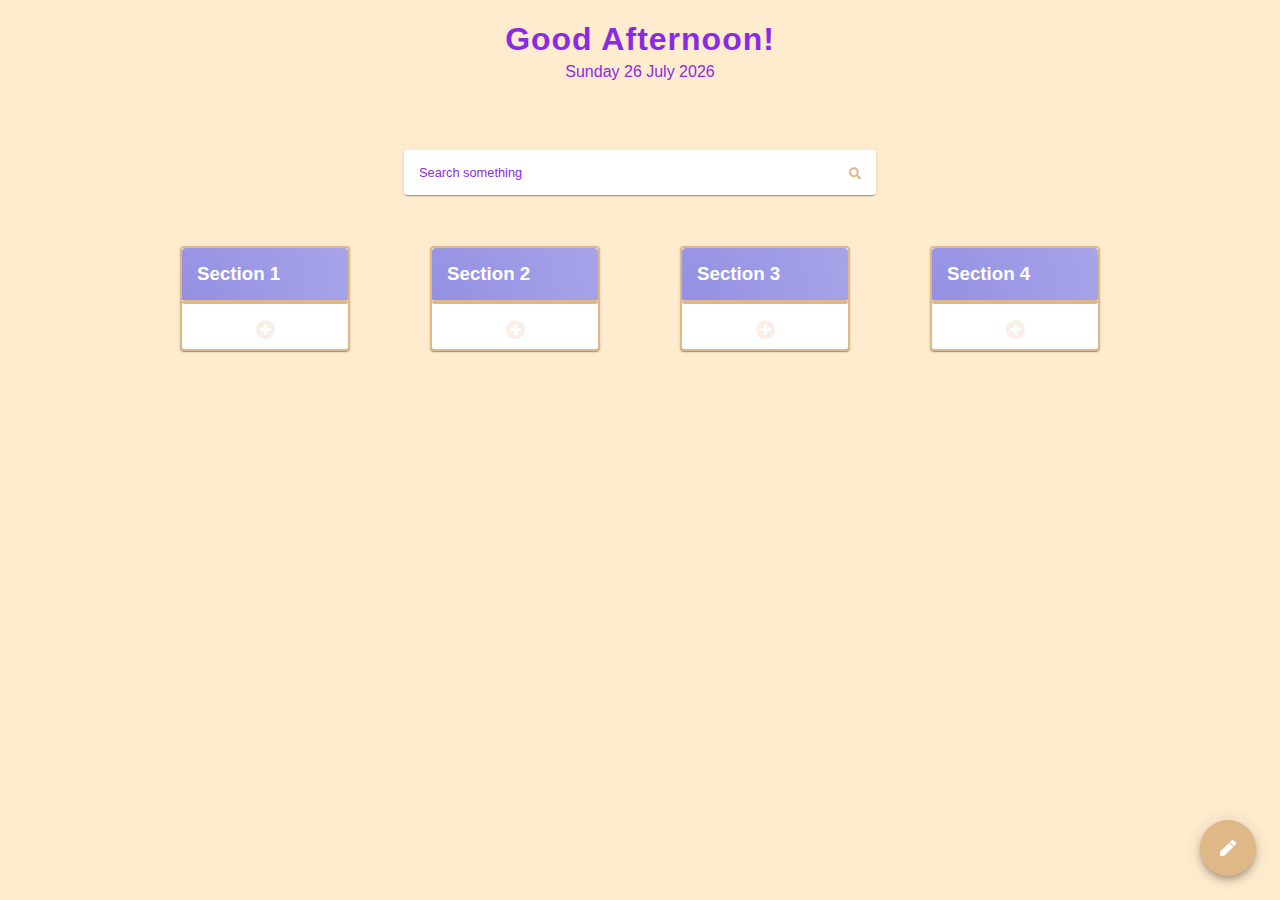
==== index2.html @ a4833648 "working yet?" ====
<!DOCTYPE html>
<html lang="en">
  <head>
    <meta charset="UTF-8" />
    <meta name="viewport" content="width=device-width, initial-scale=1.0" />
    <meta http-equiv="X-UA-Compatible" content="ie=edge" />
    <link rel="stylesheet" href="/CSS/final2.css" />
    <link rel="stylesheet" href="/CSS/webfonts/fontawesome.min.css" />
    <title>Main Window</title>
  </head>

  <body>
    <nav class="nav-main-wrapper">
      <hr class="nav-border" />
      <div class="nav-content-wrapper">
        <div class="nav-content">
          <h1 class="show-salute"></h1>
          <p class="show-date"></p>
        </div>
      </div>
    </nav>
    <div class="centered-bar">
      <div class="form-wrap">
        <form
          class="search-form"
          method="get"
          action="https://www.google.com/search"
        >
          <input
            class="search-input hover"
            name="q"
            type="text"
            placeholder="Search something"
          />
          <button class="go-search ripple ripple-dark hover-dark" type="submit">
            <i class="fa fa-search"></i>
          </button>
        </form>
      </div>
    </div>
    <div class="sidenav">
      <i id="close-sidebar" class="fas fa-times closebtn hover-light"></i>
      <div class="form-error">
        <p class="form-error-title">You can't leave empty fields</p>
      </div>
      <div class="sidebar-form">
        <form id="bookmark-form">
          <p class="sidebar-form-title">New bookmark</p>
          <div class="input-wrapper">
            <label for="get-url" class="floating-label">URL domain</label>
            <input class="form-input hover-dark" type="text" id="get-url" />
          </div>
          <div class="input-wrapper">
            <label for="get-name" class="floating-label">Bookmark name</label>
            <input class="form-input hover-dark" type="text" id="get-name" />
          </div>
          <button class="ripple submit-form hover-light" id="send-data">
            add
          </button>
        </form>
      </div>
      <div class="form-spacer"></div>
      <div class="form-footer">
        <p class="form-footer-title">Follow me in social media</p>
        <div class="my-sites">
          <a href="#"><i class="icon-site fas fa-home hover-icon"></i></a>
          <a href="https://github.com/BigMoneyBones"
            ><i class="icon-site fab fa-github hover-icon"></i
          ></a>
          <a href="https://twitter.com"
            ><i class="icon-site fab fa-twitter hover-icon"></i
          ></a>
          <a href="https://www.instagram.com/jessebonesfit/"
            ><i class="icon-site fab fa-instagram hover-icon"></i
          ></a>
        </div>
      </div>
    </div>
    <div class="body-wrapper">
      <div class="box">
        <h3 class="box-header">Section 1</h3>
        <ul class="box-content" id="section1"></ul>
        <div class="add-button" data-section="#section1">
          <i id="dev-id" class="fas fa-plus-circle"></i>
        </div>
      </div>
      <div class="box">
        <h3 class="box-header">Section 2</h3>
        <ul class="box-content" id="section2"></ul>
        <div class="add-button" data-section="#section2">
          <i id="reddit-id" class="fas fa-plus-circle"></i>
        </div>
      </div>
      <div class="box">
        <h3 class="box-header">Section 3</h3>
        <ul class="box-content" id="section3"></ul>
        <div class="add-button" data-section="#section3">
          <i id="social-id" class="fas fa-plus-circle"></i>
        </div>
      </div>
      <div class="box">
        <h3 class="box-header">Section 4</h3>
        <ul class="box-content" id="section4"></ul>
        <div class="add-button" data-section="#section4">
          <i id="others-id" class="fas fa-plus-circle"></i>
        </div>
      </div>
    </div>
    <button id="modal-trigger" class="ripple float-btn hover-light">
      <i class="fas fa-pen"></i>
    </button>
    <div class="modal-overlay">
      <div class="modal">
        <div class="modal-header">
          <p class="modal-title">Edit section</p>
        </div>
        <div class="modal-content">
          <div class="input-wrapper">
            <div class="dropdown">
              <button
                id="dropdown-trigger"
                class="dropdown-btn ripple ripple-dark hover-dark"
              >
                Select section
              </button>
              <ul id="page-sections" class="dropdown-content"></ul>
            </div>
          </div>
          <div class="input-wrapper">
            <label for="modal-input" class="floating-label">Replace with</label>
            <input id="modal-input" class="form-input hover-dark" type="text" />
          </div>
        </div>
        <div class="modal-footer">
          <button
            id="close-modal"
            class="modal-btn btn-flat ripple ripple-dark hover-dark"
          >
            Cancel
          </button>
          <button id="section-change" class="modal-btn ripple hover-light">
            Apply
          </button>
        </div>
      </div>
    </div>
    <div class="sidebar-overlay"></div>
    <script src="/JS/final2.js"></script>
  </body>
</html>
---- CSS/final2.css ----
/* Glbal variables  */
/*// root is used to declare css variable for later use */
/**/
:root {
  --body-background: blanchedalmond;
  --main-fg-color: burlywood;
  --second-text-color: orange;
  --main-text-color: blueviolet;
  --placeholder-text-color: red; /* this is only use for the placeholder text icon */
  --main-border-radius: 4px;
  --main-box-shadow: 0 2px 1px -1px rgba(0, 0, 0, 0.2),
    0 1px 1px 0 rgba(0, 0, 0, 0.14), 0 1px 3px 0 rgba(0, 0, 0, 0.12);
  --main-sidebar-shadow: 0 8px 10px -5px rgba(0, 0, 0, 0.2),
    0 16px 24px 2px rgba(0, 0, 0, 0.14), 0 6px 30px 5px rgba(0, 0, 0, 0.12);
  --dropdown-shadow: 0 2px 2px 0 rgba(0, 0, 0, 0.14),
    0 3px 1px -2px rgba(0, 0, 0, 0.12), 0 1px 5px 0 rgba(0, 0, 0, 0.2);
  --dropdown-hover-shadow: 0 5px 5px -3px rgba(0, 0, 0, 0.2),
    0 8px 10px 1px rgba(0, 0, 0, 0.14), 0 3px 14px 2px rgba(0, 0, 0, 0.12);
  --modal-shadow: 0 11px 15px -7px rgba(0, 0, 0, 0.2),
    0 24px 38px 3px rgba(0, 0, 0, 0.14), 0 9px 46px 8px rgba(0, 0, 0, 0.12);
  --fab-shadow: 0 3px 5px -1px rgba(0, 0, 0, 0.2),
    0 6px 10px 0 rgba(0, 0, 0, 0.14), 0 1px 18px 0 rgba(0, 0, 0, 0.12);
  --fab-hover-shadow: 0 5px 5px -3px rgba(0, 0, 0, 0.2),
    0 8px 10px 1px rgba(0, 0, 0, 0.14), 0 3px 14px 2px rgba(0, 0, 0, 0.12);
  --hover-box-shadow: 0 2px 2px 0 rgba(0, 0, 0, 0.14),
    0 3px 1px -2px rgba(0, 0, 0, 0.2), 0 1px 5px 0 rgba(0, 0, 0, 0.12);
  --font-bold: 900;
  --font-medium: 700;
  --font-regular: 400;
  --font-light: 300;
}
/* Keyframes for animations  i use to add movement to css elements
 the syntax is === @keyframes animationname {keyframes-selector {css-styles;}}*/
@keyframes header-animation {
  0% {
    transform: translateX(-99%);
  }
  100% {
    transform: rotate(xx) translateX(0);
  }
}

@keyframes search-animation {
  0% {
    transform: translateY(-300%);
    opacity: 0.1;
  }
  100% {
    transform: rotate(xx) translateX(0);
    opacity: 1;
  }
}

@keyframes nav-animation {
  0% {
    transform: translateY(-60%);
    opacity: 0.1;
  }
  100% {
    transform: rotate(xx) translateY(0);
    opacity: 1;
  }
}

@keyframes card-animation {
  0% {
    transform: translateY(100%);
    opacity: 0.5;
  }
  100% {
    transform: rotate(xx);
    opacity: 1;
  }
}

@keyframes heart-animation {
  0% {
    transform: scale(0.3);
    opacity: 0.1;
  }
  100% {
    opacity: 1;
  }
}

@keyframes rippleEffect {
  0% {
    transform: scale(1);
    opacity: 0.4;
  }
  100% {
    transform: scale(100);
    opacity: 0;
  }
}

/* End keyframes */

/* Reset html */

* {
  /* this is to add default values to all selected propierties */
  padding: 0;
  margin: 0;
}

/* End reset html */
/* Global selectors  all selectors without class or id, like the simple tag <Body> <p> etc*/
body {
  /*body tag, */
  position: relative;
  background-color: var(--body-background);
  font-family: "Montserrat", sans-serif;
  height: 100vh;
  display: flex;
  flex-direction: column;
  overflow-x: hidden; /* this is to avoid the scrolling  */
}

p {
  font-size: 1rem;
}

button {
  height: 32px;
  font-size: 0.9rem;
  font-weight: var(--font-regular);
}

input:focus,
button:focus {
  outline-width: 0;
}

/* transitions =  https://developer.mozilla.org/en-US/docs/Web/CSS/CSS_Transitions/Using_CSS_transitions thats the reference  */
.hover-light {
  transition: opacity 0.3s cubic-bezier(0, 0, 0.2, 1);
}

.hover-dark {
  transition: background-color 0.3s cubic-bezier(0, 0, 0.2, 1);
}

.hover-icon {
  transition: opacity 0.3s cubic-bezier(0, 0, 0.2, 1);
}

.hover-light:hover {
  opacity: 0.8;
  cursor: pointer;
}

.hover-dark:hover {
  background-color: rgba(0, 0, 0, 0.1) !important;
  cursor: pointer;
}

.hover-icon:hover {
  opacity: 0.5;
  cursor: pointer;
}

.input-wrapper {
  position: relative;
  display: flex;
}

.floating-label {
  /* old school positioning lol */
  position: absolute;
  left: 16px;
  right: auto;
  top: 18px;
  z-index: 10; /* Z-index is use to position elements with an ovrlapping effect, */
  overflow: hidden;

  transition: font-size 0.18s cubic-bezier(0.4, 0, 0.2, 1),
    color 0.18s cubic-bezier(0.4, 0, 0.2, 1);
  transition: color 0.18s cubic-bezier(0.4, 0, 0.2, 1);
  transition: transform 0.18s cubic-bezier(0.4, 0, 0.2, 1),
    color 0.18s cubic-bezier(0.4, 0, 0.2, 1);
  transition: transform 0.18s cubic-bezier(0.4, 0, 0.2, 1),
    color 0.18s cubic-bezier(0.4, 0, 0.2, 1);
  will-change: transform;
  text-overflow: ellipsis; /* text-overflow ellipsis is use to hide the text, (...) something like that, is to avoid unnessesary long strings*/
  white-space: nowrap;
  color: rgba(0, 0, 0, 0.6);
  cursor: text;
  font-size: 0.9rem; /* using REM so it is relative to the HTML or root */
}
/* before anyone ask what is cubic-bezier === it is how to like define the speed of a transition effect from a start to end 
transform ==  allow you to rotate, scale, skew, or translate an element
translateX, TrabnslateY === allow you to move an element in 2d style and only take px or % */
.label-focused {
  transform-origin: left top;
  transform: translateY(-60%) scale(0.75);
}

.label-color-focused {
  color: var(--main-fg-color);
}

.form-input {
  width: 100%;
  height: 29px;
  padding: 20px 16px 6px;
  border-top-left-radius: var(--main-border-radius);
  border-top-right-radius: var(--main-border-radius);
  border: none;
  background-color: #f5f5f5;
  font-weight: var(--font-regular);
  /*     font-size: 1rem; */
  box-shadow: 0 1px 0 0 rgba(0, 0, 0, 0.42);
  transition: background 0.18s cubic-bezier(0.4, 0, 0.2, 1);
  transition: box-shadow 0.18s cubic-bezier(0.4, 0, 0.2, 1),
    background 0.18s cubic-bezier(0.4, 0, 0.2, 1);
  transition: box-shadow 0.18s cubic-bezier(0.4, 0, 0.2, 1),
    background 0.18s cubic-bezier(0.4, 0, 0.2, 1);
}

.form-input:focus {
  box-shadow: 0 2px 0 0 var(--main-fg-color);
  background-color: rgba(0, 0, 0, 0.1);
}

.ripple {
  /* list */
  overflow: hidden;
  position: relative;
}

.ripple-effect {
  position: absolute;
  z-index: 100;
  width: 5px;
  height: 5px;
  animation: rippleEffect 0.88s 1;
  opacity: 0;
  pointer-events: none; /* this is use to add events to the pointer but since i set it to none it's not adding anything */
  border-radius: 50%;
}

/* End global selectors */

.nav-main-wrapper {
  height: 100px;
}

.nav-border {
  display: none;
  margin: 0;
  width: 100%;
  height: 4px;
  border: none;
  background-color: var(--main-fg-color);
  animation: header-animation 0.7s forwards 0s ease-in;
}

.nav-content-wrapper {
  display: flex;
  margin-top: 1rem;
}

.nav-content {
  height: 100%;
  margin: 0 auto;
  display: flex;
  flex-direction: column;
  justify-content: center;
}
.show-salute {
  font-weight: var(--font-bold);
  color: var(--main-text-color);
  letter-spacing: 1px;
  vertical-align: middle;
  font-size: 2em;
  animation: nav-animation 0.7s forwards 0s cubic-bezier(0.4, 0, 0.2, 1);
  padding: 0;
  margin: 5px 0;
}

.show-date {
  font-weight: var(--font-regular);
  color: var(--main-text-color);
  font-size: 1rem;
  animation: nav-animation 0.7s forwards 0s cubic-bezier(0.4, 0, 0.2, 1);
  align-self: center;
}

.centered-bar {
  display: flex;
  justify-content: center;
  margin-top: 50px;
  animation: search-animation 0.7s forwards 0s cubic-bezier(0.4, 0, 0.2, 1);
}

@media only screen and (max-width: 609px) {
  /* responsive design  */
  .form-wrap {
    width: 85%;
  }
}

.search-form {
  width: auto;
  display: flex;
  box-shadow: var(--main-box-shadow);
  background-color: white;
  border: none;
  border-radius: var(--main-border-radius);
  transition: box-shadow 0.2s cubic-bezier(0, 0, 0.2, 1);
}
.search-form:hover {
  box-shadow: var(--hover-box-shadow);
}

.search-input {
  font-size: 0.8rem;
  padding: 5px 15px;
  width: 400px;
  height: 35px;
  border-radius: var(--main-border-radius);
  border: none;
}

.search-input::placeholder {
  opacity: 1;
  color: var(--main-text-color);
  font-weight: var(--font-regular);
}

.go-search {
  height: auto;
  padding: 0 15px;
  color: var(--main-fg-color);
  background-color: white;
  border: none;
  border-radius: var(--main-border-radius);
}

.go-search i {
  font-size: 12px;
  cursor: pointer;
}

.sidenav {
  height: 100%;
  width: 250px;
  position: fixed;
  z-index: 1;
  top: 0;
  left: 0;
  background-color: white;
  overflow-x: hidden;
  transition: transform 0.35s cubic-bezier(0.4, 0, 0.2, 1);
  transition: transform 0.35s cubic-bezier(0.4, 0, 0.2, 1);
  display: flex;
  flex-direction: column;
  padding-top: 50px;
  transform: translateX(-250px);
}

.sidenav-isvisible {
  box-shadow: var(--main-sidebar-shadow);
  transform: translateX(0%);
}

.closebtn {
  color: var(--main-fg-color);
  position: absolute;
  top: 0;
  right: 0;
  font-size: 20px;
  margin-top: 15px;
  margin-right: 15px;
  cursor: pointer;
}

.form-error {
  height: 0px;
  display: flex;
  justify-content: center;
  background-color: hsl(354, 85%, 44%);
  transition: height 0.5s cubic-bezier(0.4, 0, 0.2, 1);
}

.form-error-title {
  display: none;
}

.form-error-isvisible {
  height: 28px;
}

.form-error-isvisible .form-error-title {
  display: initial;
  margin: 5px 0;
  color: white;
  font-size: 0.8rem;
}

.sidebar-form {
  padding: 10px 20px;
}

#bookmark-form {
  display: flex;
  flex-direction: column;
  justify-content: center;
}

.sidebar-form-title {
  color: var(--main-text-color);
  margin-bottom: 10px;
}

.input-wrapper {
  margin-bottom: 15px;
}

.submit-form {
  border: none;
  color: white;
  background-color: var(--main-fg-color);
  border-radius: var(--main-border-radius);
  padding: 0px 16px;
  margin: 15px 0;
  align-self: flex-end;
}

.form-spacer {
  flex-grow: 1;
}

.form-footer {
  width: 250px;
  margin-bottom: 60px;
}

.form-footer-title {
  font-size: 0.8rem;
  font-weight: var(--font-regular);
  color: var(--main-text-color);
  text-align: center;
  margin-bottom: 5px;
}

.my-sites {
  text-align: center;
}

.icon-site {
  color: var(--main-text-color);
  padding-left: 5px;
}

.icon-site i {
  font-size: 1.1rem;
}

.body-wrapper {
  /* it's time to use GRID  */
  margin-top: 4%;
  display: grid;
  grid-template-columns: repeat(auto-fit, 170px);
  grid-template-rows: auto;
  grid-gap: 80px;
  justify-content: center;
  align-items: start;
  flex-grow: 1;
}

@media only screen and (max-width: 850px) {
  .body-wrapper {
    padding-top: 10%;
    margin: 0px 15px;
    grid-column-gap: 20px;
    grid-row-gap: 0px;
  }
}

.box {
  animation: card-animation 0.7s forwards 0s cubic-bezier(0, 0, 0.2, 1);
  box-shadow: var(--main-box-shadow);
  background-color: white;
  border: solid 2px burlywood;
  border-radius: var(--main-border-radius);
}

.box-header {
  color: #ffffff;
  background-image: radial-gradient(
    circle 998px at -0.2% 99.3%,
    rgba(148, 144, 227, 1) 0%,
    rgba(207, 7, 7, 0) 100.2%
  );
  font-weight: var(--font-medium);
  white-space: nowrap;
  overflow: hidden;
  padding: 15px;
  border-top-left-radius: var(--main-border-radius);
  border-top-right-radius: var(--main-border-radius);
}

.box-content {
  list-style: none;
  padding: 0;
  border: 2px solid burlywood;
  margin: 0 0 16px 0;
  background-color: blanchedalmond;
  height: 100%;
  border-radius: var(--main-border-radius);
}

.content-link {
  display: flex;
  padding: 15px 5px;
  transition: box-shadow 0.2s cubic-bezier(0, 0, 0.2, 1);
  transition: box-shadow 0.2s cubic-bezier(0, 0, 0.2, 1);
}

.content-link a {
  width: 100%;
  text-decoration: none;
  color: var(--second-text-color);
  font-weight: var(--font-regular);
  font-size: 0.9rem;
  padding-left: 10px;
}

.content-link i {
  display: none;
  align-self: center;
  margin-right: 5px;
  color: var(--main-text-color);
  transition: color 0.3s cubic-bezier(0, 0, 0.2, 1);
}

.content-link:hover {
  box-shadow: var(--hover-box-shadow);
  border-radius: var(--main-border-radius);
}

.content-link:hover i {
  display: initial;
  cursor: pointer;
}

.content-link:hover i:hover {
  color: var(--placeholder-text-color);
}

.add-button {
  margin: 10px 0;
  display: flex;
  font-size: larger;
  justify-content: center;
  color: var(--main-fg-color);
  opacity: 0.2;
  cursor: pointer;
  transition: opacity 0.3s cubic-bezier(0, 0, 0.2, 1);
}

.add-button:hover {
  opacity: 1;
}

.float-btn {
  width: 56px;
  height: 56px;
  position: fixed;
  bottom: 1.5rem;
  right: 1.5rem;
  background-color: var(--main-fg-color);
  border-radius: 50%;
  border: none;
  padding: 15px;
  box-shadow: var(--fab-shadow);
  transition: all 0.2s cubic-bezier(0, 0, 0.2, 1);
  cursor: pointer;
}

.float-btn i {
  color: white;
  font-size: 1rem;
  text-align: center;
}

.float-btn:hover {
  box-shadow: var(--fab-hover-shadow);
}

.float-btn:hover i {
  font-size: 1rem;
}

.modal-overlay {
  display: none;
  position: fixed;
  z-index: 10;
  width: 100%;
  height: 100%;
  background-color: rgba(0, 0, 0, 0.5);
}

.modal {
  background-color: white;
  border-radius: var(--main-border-radius);
  max-width: 210px;
  margin: 15% auto;
  padding: 15px;
  box-shadow: var(--modal-shadow);
  animation: nav-animation 0.4s forwards 0s cubic-bezier(0.4, 0, 0.2, 1);
}

.modal-title {
  color: var(--main-text-color);
  margin: 0;
  font-size: 1rem;
  margin-bottom: 15px;
}

.modal-content {
  margin-top: 15px;
}

.dropdown {
  position: relative;
}

.dropdown-btn {
  width: 210px;
  height: 40px;
  cursor: pointer;
  border: none;
  border-radius: var(--main-border-radius);
  padding: 5px 16px;
  text-align: center;
  background-color: white;
  color: var(--second-text-color);
  font-size: 0.9rem;
  font-weight: var(--font-regular);
  transition: background-color 0.3s cubic-bezier(0, 0, 0.2, 1);
  box-shadow: var(--dropdown-shadow);
}

.dropdown-content {
  position: absolute;
  top: 0px;
  left: 0;
  right: 0;
  z-index: 1001;
  list-style: none;
  margin: 0;
  padding: 0;
  opacity: 0;
  background-color: white;
  border-radius: 3px;
  font-weight: var(--font-regular);
  box-shadow: var(--dropdown-hover-shadow);
  transition: opacity 0.03s linear;
  transition: opacity 0.03s linear, transform 0.12s cubic-bezier(0, 0, 0.2, 1);
  transition: opacity 0.03s linear, transform 0.12s cubic-bezier(0, 0, 0.2, 1);
  transform: scale(0);
  transform-origin: top center;
}

.dropdown-content-opened {
  opacity: 1;
  transform: scale(1);
}

.dropdown-content li {
  height: 20px;
  padding: 16px;
  margin-bottom: 5px;
  cursor: pointer;
  font-size: 1rem;
  color: var(--second-text-color);
  transition: background-color 0.2s cubic-bezier(0, 0, 0.2, 1);
}

.dropdown-content li:last-child {
  margin-bottom: 0;
}

.modal-footer {
  margin-top: 15px;
  display: flex;
  justify-content: flex-end;
}

.modal-btn {
  background-color: var(--main-fg-color);
  color: white;
  border: none;
  border-radius: 3px;
  padding: 0 16px;
  cursor: pointer;
  margin-top: 5px;
}

.btn-flat {
  margin-right: 5px;
  border: var(--main-border-radius);
  background-color: white;
  color: var(--main-fg-color);
  transition: background 0.3s cubic-bezier(0, 0, 0.2, 1);
}

.sidebar-overlay {
  position: absolute;
  top: 0;
  left: 0;
  width: 100%;
  height: 100%;
  background-color: rgba(0, 0, 0, 0.5);
  opacity: 0;
  pointer-events: none;
}

.overlay-isvisible {
  transition: opacity 0.2s cubic-bezier(0, 0, 0.2, 1);
  opacity: 1;
  pointer-events: auto;
}
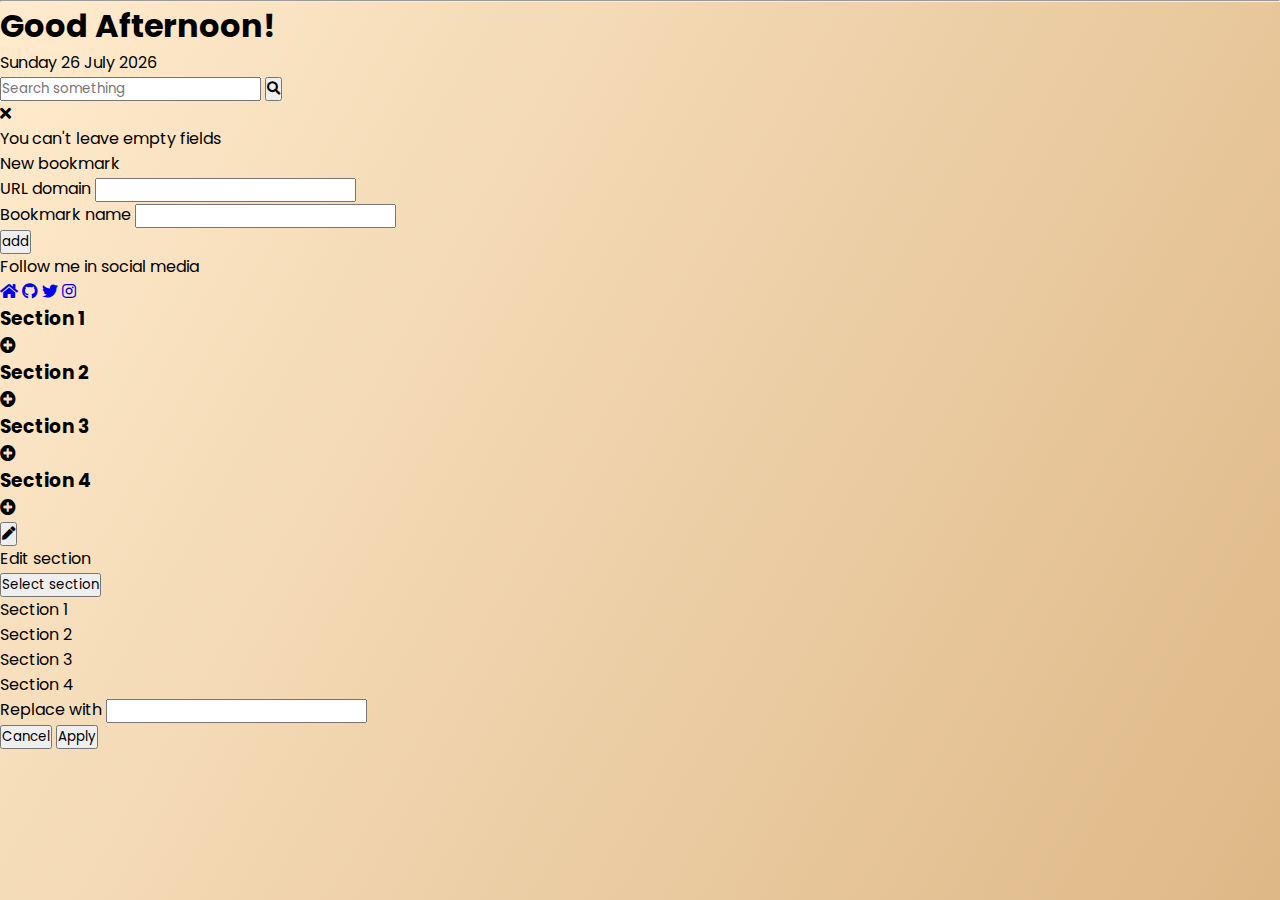
==== commit dacca511: "removed folders" ====
--- a/index2.html
+++ b/index2.html
@@ -4,8 +4,8 @@
     <meta charset="UTF-8" />
     <meta name="viewport" content="width=device-width, initial-scale=1.0" />
     <meta http-equiv="X-UA-Compatible" content="ie=edge" />
-    <link rel="stylesheet" href="/CSS/final2.css" />
-    <link rel="stylesheet" href="/CSS/webfonts/fontawesome.min.css" />
+    <link rel="stylesheet" href="/final1.css" />
+    <link rel="stylesheet" href="/webfonts/fontawesome.min.css" />
     <title>Main Window</title>
   </head>
 
@@ -145,6 +145,6 @@
       </div>
     </div>
     <div class="sidebar-overlay"></div>
-    <script src="/JS/final2.js"></script>
+    <script src="/final2.js"></script>
   </body>
 </html>
--- a/final1.css
+++ b/final1.css
@@ -0,0 +1,142 @@
+@import url("https://fonts.googleapis.com/css2?family=Noto+Sans:wght@700&family=Poppins:wght@400;500;600&display=swap");
+* {
+  margin: 0;
+  padding: 0;
+  box-sizing: border-box;
+  font-family: "Poppins", sans-serif;
+}
+
+body {
+  margin: 0;
+  padding: 0;
+  background: linear-gradient(120deg, blanchedalmond, burlywood);
+  height: 100vh;
+  overflow: hidden;
+}
+
+.d-none {
+  display: none;
+}
+
+.center {
+  position: absolute;
+  top: 50%;
+  left: 50%;
+  transform: translate(-50%, -50%);
+  width: 400px;
+  background: white;
+  border-radius: 10px;
+  box-shadow: 10px 10px 15px rgba(0, 0, 0, 0.05);
+}
+
+.center h1 {
+  text-align: center;
+  padding: 20px 0;
+  border-bottom: 1px solid silver;
+}
+
+.center h2 {
+  text-align: center;
+  padding: 10px 0;
+}
+
+.center .form {
+  padding: 0 40px;
+  box-sizing: border-box;
+}
+
+.form .txt_field {
+  position: relative;
+  border-bottom: 2px solid #adadad;
+  margin: 30px 0;
+}
+
+.txt_field input {
+  width: 100%;
+  padding: 0 5px;
+  height: 40px;
+  font-size: 16px;
+  border: none;
+  background: none;
+  outline: none;
+}
+
+.txt_field label {
+  position: absolute;
+  top: 50%;
+  left: 5px;
+  color: #adadad;
+  transform: translateY(-50%);
+  font-size: 16px;
+  pointer-events: none;
+  transition: 0.5s;
+}
+
+.txt_field span::before {
+  content: "";
+  position: absolute;
+  top: 40px;
+  left: 0;
+  width: 0%;
+  height: 2px;
+  background: blanchedalmond;
+  transition: 0.5s;
+}
+
+.txt_field input:focus ~ label,
+.txt_field input:valid ~ label {
+  top: -5px;
+  color: burlywood;
+}
+
+.txt_field input:focus ~ span::before,
+.txt_field input:valid ~ span::before {
+  width: 100%;
+}
+
+input[type="button"],
+input[type="submit"] {
+  width: 100%;
+  height: 50px;
+  border: 1px solid;
+  background: burlywood;
+  border-radius: 25px;
+  font-size: 18px;
+  color: #e9f4fb;
+  font-weight: 700;
+  cursor: pointer;
+  outline: none;
+}
+
+input[type="button"]:hover,
+input[type="submit"]:hover {
+  border-color: burlywood;
+  transition: 0.5s;
+}
+
+.signup_link {
+  margin: 30px 0;
+  text-align: center;
+  font-size: 16px;
+  color: #666666;
+}
+
+.signup_link span {
+  color: burlywood;
+  text-decoration: none;
+  cursor: pointer;
+}
+
+.signup_link span:hover {
+  text-decoration: underline;
+}
+
+.logout-btn {
+  margin-bottom: 20px;
+}
+
+@media only screen and (max-width: 668px) {
+  .center {
+    width: 90%;
+  }
+}
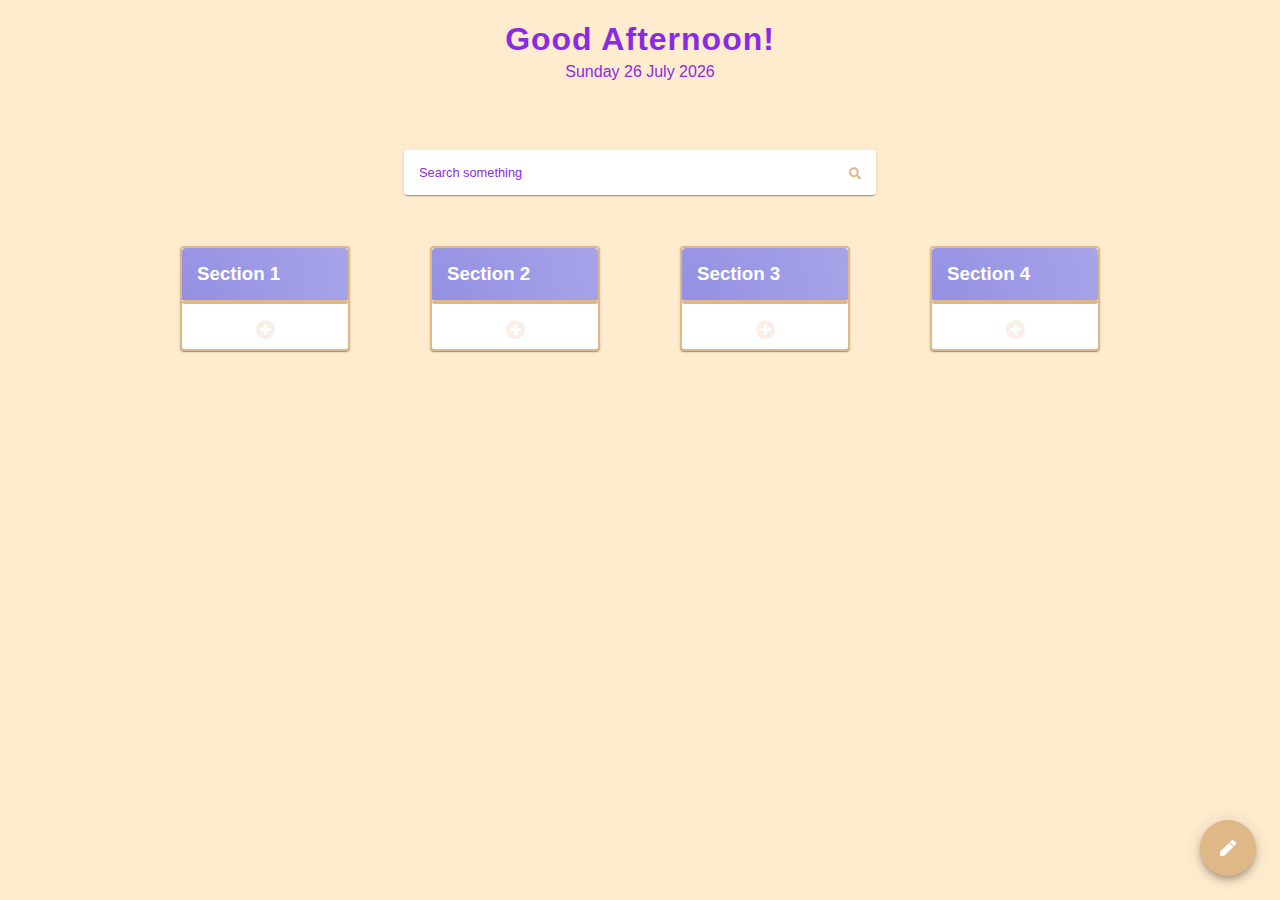
==== commit 2fe8111a: "Update index2.html" ====
--- a/index2.html
+++ b/index2.html
@@ -4,8 +4,8 @@
     <meta charset="UTF-8" />
     <meta name="viewport" content="width=device-width, initial-scale=1.0" />
     <meta http-equiv="X-UA-Compatible" content="ie=edge" />
-    <link rel="stylesheet" href="/final1.css" />
-    <link rel="stylesheet" href="/webfonts/fontawesome.min.css" />
+    <link rel="stylesheet" href="final2.css" />
+    <link rel="stylesheet" href="webfonts/fontawesome.min.css" />
     <title>Main Window</title>
   </head>
 
--- a/final2.css
+++ b/final2.css
@@ -0,0 +1,726 @@
+/* Glbal variables  */
+/*// root is used to declare css variable for later use */
+/**/
+:root {
+  --body-background: blanchedalmond;
+  --main-fg-color: burlywood;
+  --second-text-color: orange;
+  --main-text-color: blueviolet;
+  --placeholder-text-color: red; /* this is only use for the placeholder text icon */
+  --main-border-radius: 4px;
+  --main-box-shadow: 0 2px 1px -1px rgba(0, 0, 0, 0.2),
+    0 1px 1px 0 rgba(0, 0, 0, 0.14), 0 1px 3px 0 rgba(0, 0, 0, 0.12);
+  --main-sidebar-shadow: 0 8px 10px -5px rgba(0, 0, 0, 0.2),
+    0 16px 24px 2px rgba(0, 0, 0, 0.14), 0 6px 30px 5px rgba(0, 0, 0, 0.12);
+  --dropdown-shadow: 0 2px 2px 0 rgba(0, 0, 0, 0.14),
+    0 3px 1px -2px rgba(0, 0, 0, 0.12), 0 1px 5px 0 rgba(0, 0, 0, 0.2);
+  --dropdown-hover-shadow: 0 5px 5px -3px rgba(0, 0, 0, 0.2),
+    0 8px 10px 1px rgba(0, 0, 0, 0.14), 0 3px 14px 2px rgba(0, 0, 0, 0.12);
+  --modal-shadow: 0 11px 15px -7px rgba(0, 0, 0, 0.2),
+    0 24px 38px 3px rgba(0, 0, 0, 0.14), 0 9px 46px 8px rgba(0, 0, 0, 0.12);
+  --fab-shadow: 0 3px 5px -1px rgba(0, 0, 0, 0.2),
+    0 6px 10px 0 rgba(0, 0, 0, 0.14), 0 1px 18px 0 rgba(0, 0, 0, 0.12);
+  --fab-hover-shadow: 0 5px 5px -3px rgba(0, 0, 0, 0.2),
+    0 8px 10px 1px rgba(0, 0, 0, 0.14), 0 3px 14px 2px rgba(0, 0, 0, 0.12);
+  --hover-box-shadow: 0 2px 2px 0 rgba(0, 0, 0, 0.14),
+    0 3px 1px -2px rgba(0, 0, 0, 0.2), 0 1px 5px 0 rgba(0, 0, 0, 0.12);
+  --font-bold: 900;
+  --font-medium: 700;
+  --font-regular: 400;
+  --font-light: 300;
+}
+/* Keyframes for animations  i use to add movement to css elements
+ the syntax is === @keyframes animationname {keyframes-selector {css-styles;}}*/
+@keyframes header-animation {
+  0% {
+    transform: translateX(-99%);
+  }
+  100% {
+    transform: rotate(xx) translateX(0);
+  }
+}
+
+@keyframes search-animation {
+  0% {
+    transform: translateY(-300%);
+    opacity: 0.1;
+  }
+  100% {
+    transform: rotate(xx) translateX(0);
+    opacity: 1;
+  }
+}
+
+@keyframes nav-animation {
+  0% {
+    transform: translateY(-60%);
+    opacity: 0.1;
+  }
+  100% {
+    transform: rotate(xx) translateY(0);
+    opacity: 1;
+  }
+}
+
+@keyframes card-animation {
+  0% {
+    transform: translateY(100%);
+    opacity: 0.5;
+  }
+  100% {
+    transform: rotate(xx);
+    opacity: 1;
+  }
+}
+
+@keyframes heart-animation {
+  0% {
+    transform: scale(0.3);
+    opacity: 0.1;
+  }
+  100% {
+    opacity: 1;
+  }
+}
+
+@keyframes rippleEffect {
+  0% {
+    transform: scale(1);
+    opacity: 0.4;
+  }
+  100% {
+    transform: scale(100);
+    opacity: 0;
+  }
+}
+
+/* End keyframes */
+
+/* Reset html */
+
+* {
+  /* this is to add default values to all selected propierties */
+  padding: 0;
+  margin: 0;
+}
+
+/* End reset html */
+/* Global selectors  all selectors without class or id, like the simple tag <Body> <p> etc*/
+body {
+  /*body tag, */
+  position: relative;
+  background-color: var(--body-background);
+  font-family: "Montserrat", sans-serif;
+  height: 100vh;
+  display: flex;
+  flex-direction: column;
+  overflow-x: hidden; /* this is to avoid the scrolling  */
+}
+
+p {
+  font-size: 1rem;
+}
+
+button {
+  height: 32px;
+  font-size: 0.9rem;
+  font-weight: var(--font-regular);
+}
+
+input:focus,
+button:focus {
+  outline-width: 0;
+}
+
+/* transitions =  https://developer.mozilla.org/en-US/docs/Web/CSS/CSS_Transitions/Using_CSS_transitions thats the reference  */
+.hover-light {
+  transition: opacity 0.3s cubic-bezier(0, 0, 0.2, 1);
+}
+
+.hover-dark {
+  transition: background-color 0.3s cubic-bezier(0, 0, 0.2, 1);
+}
+
+.hover-icon {
+  transition: opacity 0.3s cubic-bezier(0, 0, 0.2, 1);
+}
+
+.hover-light:hover {
+  opacity: 0.8;
+  cursor: pointer;
+}
+
+.hover-dark:hover {
+  background-color: rgba(0, 0, 0, 0.1) !important;
+  cursor: pointer;
+}
+
+.hover-icon:hover {
+  opacity: 0.5;
+  cursor: pointer;
+}
+
+.input-wrapper {
+  position: relative;
+  display: flex;
+}
+
+.floating-label {
+  /* old school positioning lol */
+  position: absolute;
+  left: 16px;
+  right: auto;
+  top: 18px;
+  z-index: 10; /* Z-index is use to position elements with an ovrlapping effect, */
+  overflow: hidden;
+
+  transition: font-size 0.18s cubic-bezier(0.4, 0, 0.2, 1),
+    color 0.18s cubic-bezier(0.4, 0, 0.2, 1);
+  transition: color 0.18s cubic-bezier(0.4, 0, 0.2, 1);
+  transition: transform 0.18s cubic-bezier(0.4, 0, 0.2, 1),
+    color 0.18s cubic-bezier(0.4, 0, 0.2, 1);
+  transition: transform 0.18s cubic-bezier(0.4, 0, 0.2, 1),
+    color 0.18s cubic-bezier(0.4, 0, 0.2, 1);
+  will-change: transform;
+  text-overflow: ellipsis; /* text-overflow ellipsis is use to hide the text, (...) something like that, is to avoid unnessesary long strings*/
+  white-space: nowrap;
+  color: rgba(0, 0, 0, 0.6);
+  cursor: text;
+  font-size: 0.9rem; /* using REM so it is relative to the HTML or root */
+}
+/* before anyone ask what is cubic-bezier === it is how to like define the speed of a transition effect from a start to end 
+transform ==  allow you to rotate, scale, skew, or translate an element
+translateX, TrabnslateY === allow you to move an element in 2d style and only take px or % */
+.label-focused {
+  transform-origin: left top;
+  transform: translateY(-60%) scale(0.75);
+}
+
+.label-color-focused {
+  color: var(--main-fg-color);
+}
+
+.form-input {
+  width: 100%;
+  height: 29px;
+  padding: 20px 16px 6px;
+  border-top-left-radius: var(--main-border-radius);
+  border-top-right-radius: var(--main-border-radius);
+  border: none;
+  background-color: #f5f5f5;
+  font-weight: var(--font-regular);
+  /*     font-size: 1rem; */
+  box-shadow: 0 1px 0 0 rgba(0, 0, 0, 0.42);
+  transition: background 0.18s cubic-bezier(0.4, 0, 0.2, 1);
+  transition: box-shadow 0.18s cubic-bezier(0.4, 0, 0.2, 1),
+    background 0.18s cubic-bezier(0.4, 0, 0.2, 1);
+  transition: box-shadow 0.18s cubic-bezier(0.4, 0, 0.2, 1),
+    background 0.18s cubic-bezier(0.4, 0, 0.2, 1);
+}
+
+.form-input:focus {
+  box-shadow: 0 2px 0 0 var(--main-fg-color);
+  background-color: rgba(0, 0, 0, 0.1);
+}
+
+.ripple {
+  /* list */
+  overflow: hidden;
+  position: relative;
+}
+
+.ripple-effect {
+  position: absolute;
+  z-index: 100;
+  width: 5px;
+  height: 5px;
+  animation: rippleEffect 0.88s 1;
+  opacity: 0;
+  pointer-events: none; /* this is use to add events to the pointer but since i set it to none it's not adding anything */
+  border-radius: 50%;
+}
+
+/* End global selectors */
+
+.nav-main-wrapper {
+  height: 100px;
+}
+
+.nav-border {
+  display: none;
+  margin: 0;
+  width: 100%;
+  height: 4px;
+  border: none;
+  background-color: var(--main-fg-color);
+  animation: header-animation 0.7s forwards 0s ease-in;
+}
+
+.nav-content-wrapper {
+  display: flex;
+  margin-top: 1rem;
+}
+
+.nav-content {
+  height: 100%;
+  margin: 0 auto;
+  display: flex;
+  flex-direction: column;
+  justify-content: center;
+}
+.show-salute {
+  font-weight: var(--font-bold);
+  color: var(--main-text-color);
+  letter-spacing: 1px;
+  vertical-align: middle;
+  font-size: 2em;
+  animation: nav-animation 0.7s forwards 0s cubic-bezier(0.4, 0, 0.2, 1);
+  padding: 0;
+  margin: 5px 0;
+}
+
+.show-date {
+  font-weight: var(--font-regular);
+  color: var(--main-text-color);
+  font-size: 1rem;
+  animation: nav-animation 0.7s forwards 0s cubic-bezier(0.4, 0, 0.2, 1);
+  align-self: center;
+}
+
+.centered-bar {
+  display: flex;
+  justify-content: center;
+  margin-top: 50px;
+  animation: search-animation 0.7s forwards 0s cubic-bezier(0.4, 0, 0.2, 1);
+}
+
+@media only screen and (max-width: 609px) {
+  /* responsive design  */
+  .form-wrap {
+    width: 85%;
+  }
+}
+
+.search-form {
+  width: auto;
+  display: flex;
+  box-shadow: var(--main-box-shadow);
+  background-color: white;
+  border: none;
+  border-radius: var(--main-border-radius);
+  transition: box-shadow 0.2s cubic-bezier(0, 0, 0.2, 1);
+}
+.search-form:hover {
+  box-shadow: var(--hover-box-shadow);
+}
+
+.search-input {
+  font-size: 0.8rem;
+  padding: 5px 15px;
+  width: 400px;
+  height: 35px;
+  border-radius: var(--main-border-radius);
+  border: none;
+}
+
+.search-input::placeholder {
+  opacity: 1;
+  color: var(--main-text-color);
+  font-weight: var(--font-regular);
+}
+
+.go-search {
+  height: auto;
+  padding: 0 15px;
+  color: var(--main-fg-color);
+  background-color: white;
+  border: none;
+  border-radius: var(--main-border-radius);
+}
+
+.go-search i {
+  font-size: 12px;
+  cursor: pointer;
+}
+
+.sidenav {
+  height: 100%;
+  width: 250px;
+  position: fixed;
+  z-index: 1;
+  top: 0;
+  left: 0;
+  background-color: white;
+  overflow-x: hidden;
+  transition: transform 0.35s cubic-bezier(0.4, 0, 0.2, 1);
+  transition: transform 0.35s cubic-bezier(0.4, 0, 0.2, 1);
+  display: flex;
+  flex-direction: column;
+  padding-top: 50px;
+  transform: translateX(-250px);
+}
+
+.sidenav-isvisible {
+  box-shadow: var(--main-sidebar-shadow);
+  transform: translateX(0%);
+}
+
+.closebtn {
+  color: var(--main-fg-color);
+  position: absolute;
+  top: 0;
+  right: 0;
+  font-size: 20px;
+  margin-top: 15px;
+  margin-right: 15px;
+  cursor: pointer;
+}
+
+.form-error {
+  height: 0px;
+  display: flex;
+  justify-content: center;
+  background-color: hsl(354, 85%, 44%);
+  transition: height 0.5s cubic-bezier(0.4, 0, 0.2, 1);
+}
+
+.form-error-title {
+  display: none;
+}
+
+.form-error-isvisible {
+  height: 28px;
+}
+
+.form-error-isvisible .form-error-title {
+  display: initial;
+  margin: 5px 0;
+  color: white;
+  font-size: 0.8rem;
+}
+
+.sidebar-form {
+  padding: 10px 20px;
+}
+
+#bookmark-form {
+  display: flex;
+  flex-direction: column;
+  justify-content: center;
+}
+
+.sidebar-form-title {
+  color: var(--main-text-color);
+  margin-bottom: 10px;
+}
+
+.input-wrapper {
+  margin-bottom: 15px;
+}
+
+.submit-form {
+  border: none;
+  color: white;
+  background-color: var(--main-fg-color);
+  border-radius: var(--main-border-radius);
+  padding: 0px 16px;
+  margin: 15px 0;
+  align-self: flex-end;
+}
+
+.form-spacer {
+  flex-grow: 1;
+}
+
+.form-footer {
+  width: 250px;
+  margin-bottom: 60px;
+}
+
+.form-footer-title {
+  font-size: 0.8rem;
+  font-weight: var(--font-regular);
+  color: var(--main-text-color);
+  text-align: center;
+  margin-bottom: 5px;
+}
+
+.my-sites {
+  text-align: center;
+}
+
+.icon-site {
+  color: var(--main-text-color);
+  padding-left: 5px;
+}
+
+.icon-site i {
+  font-size: 1.1rem;
+}
+
+.body-wrapper {
+  /* it's time to use GRID  */
+  margin-top: 4%;
+  display: grid;
+  grid-template-columns: repeat(auto-fit, 170px);
+  grid-template-rows: auto;
+  grid-gap: 80px;
+  justify-content: center;
+  align-items: start;
+  flex-grow: 1;
+}
+
+@media only screen and (max-width: 850px) {
+  .body-wrapper {
+    padding-top: 10%;
+    margin: 0px 15px;
+    grid-column-gap: 20px;
+    grid-row-gap: 0px;
+  }
+}
+
+.box {
+  animation: card-animation 0.7s forwards 0s cubic-bezier(0, 0, 0.2, 1);
+  box-shadow: var(--main-box-shadow);
+  background-color: white;
+  border: solid 2px burlywood;
+  border-radius: var(--main-border-radius);
+}
+
+.box-header {
+  color: #ffffff;
+  background-image: radial-gradient(
+    circle 998px at -0.2% 99.3%,
+    rgba(148, 144, 227, 1) 0%,
+    rgba(207, 7, 7, 0) 100.2%
+  );
+  font-weight: var(--font-medium);
+  white-space: nowrap;
+  overflow: hidden;
+  padding: 15px;
+  border-top-left-radius: var(--main-border-radius);
+  border-top-right-radius: var(--main-border-radius);
+}
+
+.box-content {
+  list-style: none;
+  padding: 0;
+  border: 2px solid burlywood;
+  margin: 0 0 16px 0;
+  background-color: blanchedalmond;
+  height: 100%;
+  border-radius: var(--main-border-radius);
+}
+
+.content-link {
+  display: flex;
+  padding: 15px 5px;
+  transition: box-shadow 0.2s cubic-bezier(0, 0, 0.2, 1);
+  transition: box-shadow 0.2s cubic-bezier(0, 0, 0.2, 1);
+}
+
+.content-link a {
+  width: 100%;
+  text-decoration: none;
+  color: var(--second-text-color);
+  font-weight: var(--font-regular);
+  font-size: 0.9rem;
+  padding-left: 10px;
+}
+
+.content-link i {
+  display: none;
+  align-self: center;
+  margin-right: 5px;
+  color: var(--main-text-color);
+  transition: color 0.3s cubic-bezier(0, 0, 0.2, 1);
+}
+
+.content-link:hover {
+  box-shadow: var(--hover-box-shadow);
+  border-radius: var(--main-border-radius);
+}
+
+.content-link:hover i {
+  display: initial;
+  cursor: pointer;
+}
+
+.content-link:hover i:hover {
+  color: var(--placeholder-text-color);
+}
+
+.add-button {
+  margin: 10px 0;
+  display: flex;
+  font-size: larger;
+  justify-content: center;
+  color: var(--main-fg-color);
+  opacity: 0.2;
+  cursor: pointer;
+  transition: opacity 0.3s cubic-bezier(0, 0, 0.2, 1);
+}
+
+.add-button:hover {
+  opacity: 1;
+}
+
+.float-btn {
+  width: 56px;
+  height: 56px;
+  position: fixed;
+  bottom: 1.5rem;
+  right: 1.5rem;
+  background-color: var(--main-fg-color);
+  border-radius: 50%;
+  border: none;
+  padding: 15px;
+  box-shadow: var(--fab-shadow);
+  transition: all 0.2s cubic-bezier(0, 0, 0.2, 1);
+  cursor: pointer;
+}
+
+.float-btn i {
+  color: white;
+  font-size: 1rem;
+  text-align: center;
+}
+
+.float-btn:hover {
+  box-shadow: var(--fab-hover-shadow);
+}
+
+.float-btn:hover i {
+  font-size: 1rem;
+}
+
+.modal-overlay {
+  display: none;
+  position: fixed;
+  z-index: 10;
+  width: 100%;
+  height: 100%;
+  background-color: rgba(0, 0, 0, 0.5);
+}
+
+.modal {
+  background-color: white;
+  border-radius: var(--main-border-radius);
+  max-width: 210px;
+  margin: 15% auto;
+  padding: 15px;
+  box-shadow: var(--modal-shadow);
+  animation: nav-animation 0.4s forwards 0s cubic-bezier(0.4, 0, 0.2, 1);
+}
+
+.modal-title {
+  color: var(--main-text-color);
+  margin: 0;
+  font-size: 1rem;
+  margin-bottom: 15px;
+}
+
+.modal-content {
+  margin-top: 15px;
+}
+
+.dropdown {
+  position: relative;
+}
+
+.dropdown-btn {
+  width: 210px;
+  height: 40px;
+  cursor: pointer;
+  border: none;
+  border-radius: var(--main-border-radius);
+  padding: 5px 16px;
+  text-align: center;
+  background-color: white;
+  color: var(--second-text-color);
+  font-size: 0.9rem;
+  font-weight: var(--font-regular);
+  transition: background-color 0.3s cubic-bezier(0, 0, 0.2, 1);
+  box-shadow: var(--dropdown-shadow);
+}
+
+.dropdown-content {
+  position: absolute;
+  top: 0px;
+  left: 0;
+  right: 0;
+  z-index: 1001;
+  list-style: none;
+  margin: 0;
+  padding: 0;
+  opacity: 0;
+  background-color: white;
+  border-radius: 3px;
+  font-weight: var(--font-regular);
+  box-shadow: var(--dropdown-hover-shadow);
+  transition: opacity 0.03s linear;
+  transition: opacity 0.03s linear, transform 0.12s cubic-bezier(0, 0, 0.2, 1);
+  transition: opacity 0.03s linear, transform 0.12s cubic-bezier(0, 0, 0.2, 1);
+  transform: scale(0);
+  transform-origin: top center;
+}
+
+.dropdown-content-opened {
+  opacity: 1;
+  transform: scale(1);
+}
+
+.dropdown-content li {
+  height: 20px;
+  padding: 16px;
+  margin-bottom: 5px;
+  cursor: pointer;
+  font-size: 1rem;
+  color: var(--second-text-color);
+  transition: background-color 0.2s cubic-bezier(0, 0, 0.2, 1);
+}
+
+.dropdown-content li:last-child {
+  margin-bottom: 0;
+}
+
+.modal-footer {
+  margin-top: 15px;
+  display: flex;
+  justify-content: flex-end;
+}
+
+.modal-btn {
+  background-color: var(--main-fg-color);
+  color: white;
+  border: none;
+  border-radius: 3px;
+  padding: 0 16px;
+  cursor: pointer;
+  margin-top: 5px;
+}
+
+.btn-flat {
+  margin-right: 5px;
+  border: var(--main-border-radius);
+  background-color: white;
+  color: var(--main-fg-color);
+  transition: background 0.3s cubic-bezier(0, 0, 0.2, 1);
+}
+
+.sidebar-overlay {
+  position: absolute;
+  top: 0;
+  left: 0;
+  width: 100%;
+  height: 100%;
+  background-color: rgba(0, 0, 0, 0.5);
+  opacity: 0;
+  pointer-events: none;
+}
+
+.overlay-isvisible {
+  transition: opacity 0.2s cubic-bezier(0, 0, 0.2, 1);
+  opacity: 1;
+  pointer-events: auto;
+}
